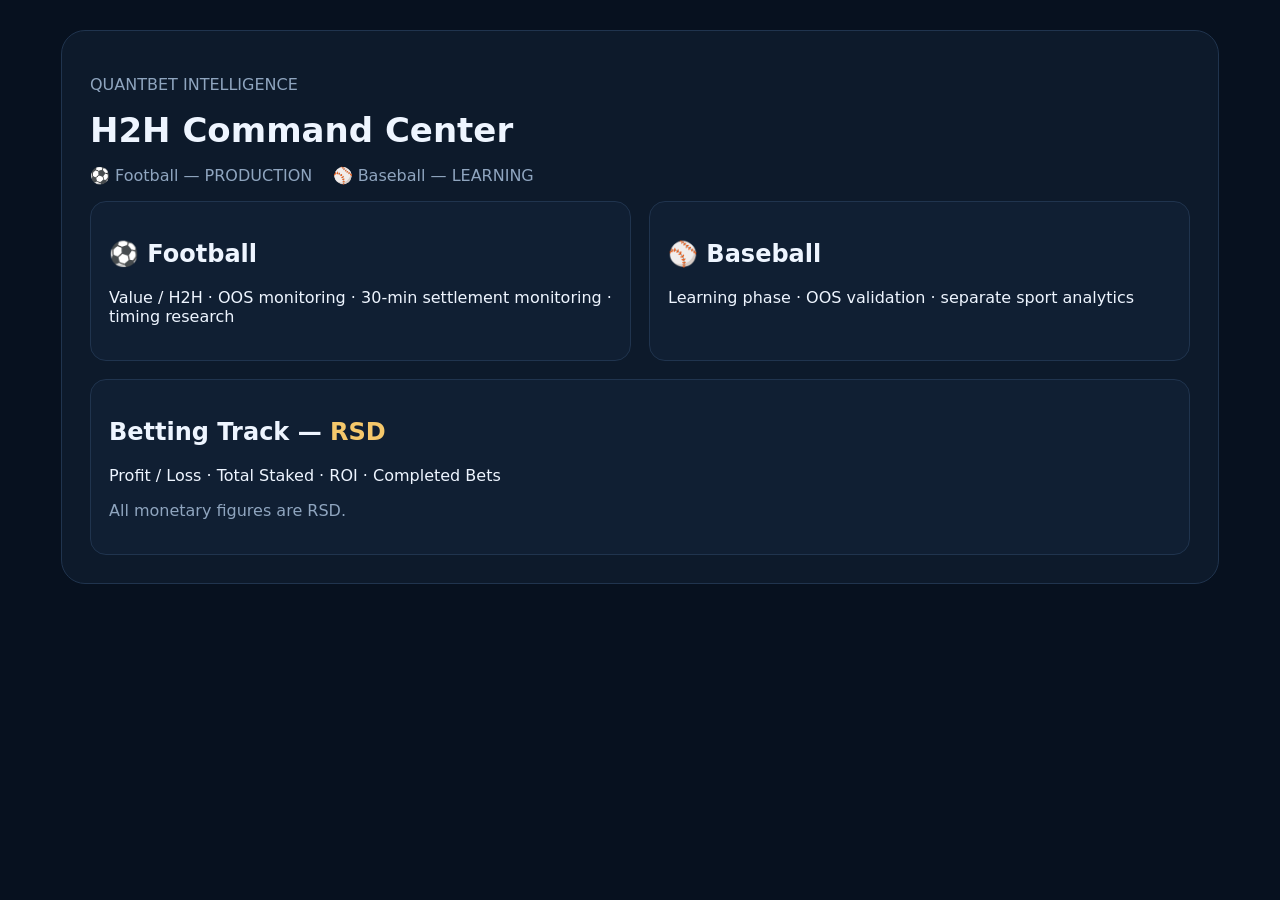
==== dashboard_preview.html @ 7c1d17b6 "Add dashboard design preview" ====
<!doctype html><html lang="sr"><head><meta charset="utf-8"><meta name="viewport" content="width=device-width,initial-scale=1"><title>QuantBet Dashboard</title><style>body{margin:0;background:#07111f;color:#eef5ff;font:16px system-ui;padding:30px}.box{max-width:1100px;margin:auto;background:#0d1a2b;border:1px solid #20344e;border-radius:24px;padding:28px}.grid{display:grid;grid-template-columns:1fr 1fr;gap:18px}.card{background:#101f33;border:1px solid #20344e;border-radius:16px;padding:18px}h1{font-size:34px;margin:0}.muted{color:#8fa5bf}.gold{color:#f5c86b}@media(max-width:700px){.grid{grid-template-columns:1fr}}</style></head><body><div class="box"><p class="muted">QUANTBET INTELLIGENCE</p><h1>H2H Command Center</h1><p class="muted">⚽ Football — PRODUCTION &nbsp;&nbsp; ⚾ Baseball — LEARNING</p><div class="grid"><div class="card"><h2>⚽ Football</h2><p>Value / H2H · OOS monitoring · 30-min settlement monitoring · timing research</p></div><div class="card"><h2>⚾ Baseball</h2><p>Learning phase · OOS validation · separate sport analytics</p></div></div><div class="card" style="margin-top:18px"><h2>Betting Track — <span class="gold">RSD</span></h2><p>Profit / Loss · Total Staked · ROI · Completed Bets</p><p class="muted">All monetary figures are RSD.</p></div></div></body></html>
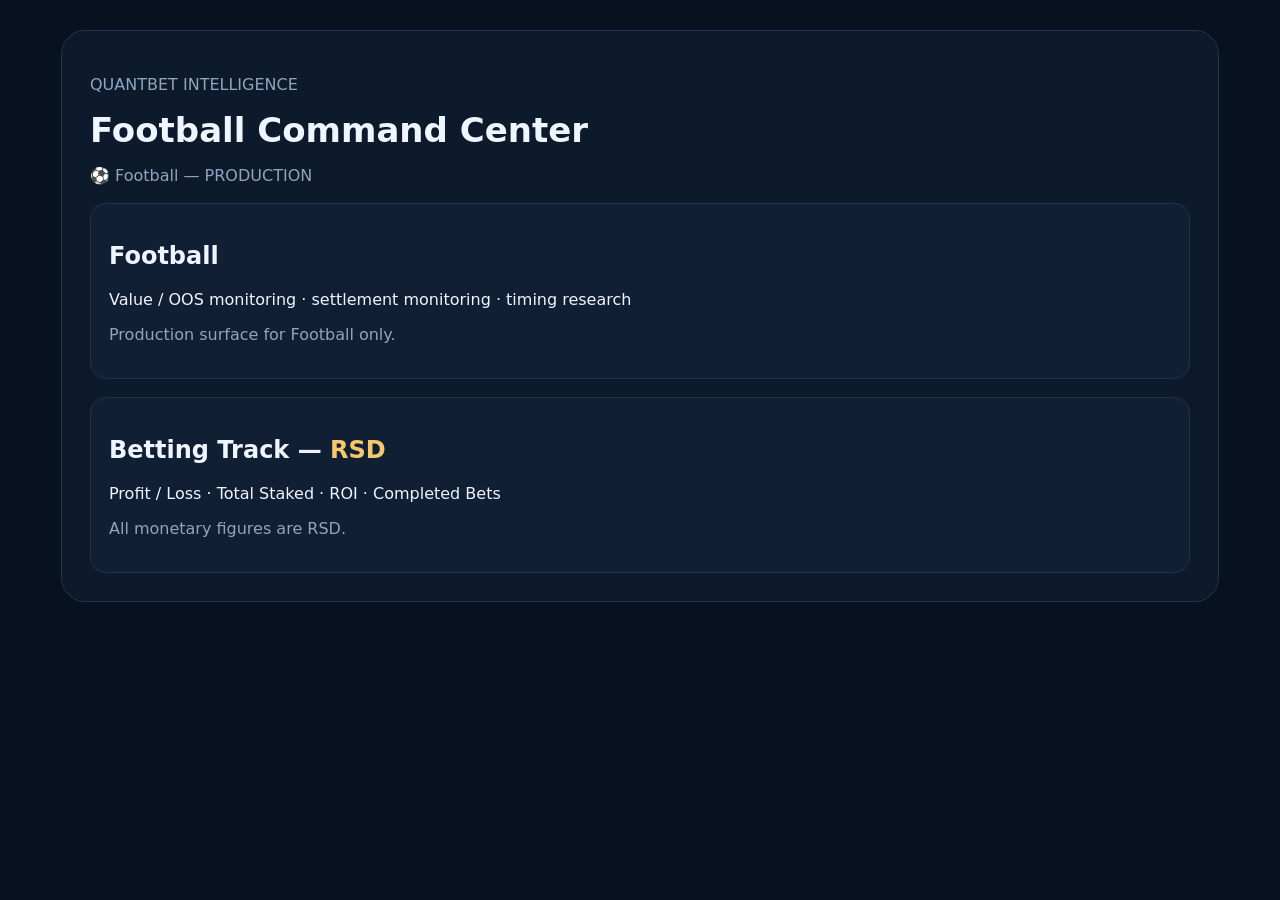
==== commit 399a58d2: "chore: make dashboard preview football-only" ====
--- a/dashboard_preview.html
+++ b/dashboard_preview.html
@@ -1 +1,31 @@
-<!doctype html><html lang="sr"><head><meta charset="utf-8"><meta name="viewport" content="width=device-width,initial-scale=1"><title>QuantBet Dashboard</title><style>body{margin:0;background:#07111f;color:#eef5ff;font:16px system-ui;padding:30px}.box{max-width:1100px;margin:auto;background:#0d1a2b;border:1px solid #20344e;border-radius:24px;padding:28px}.grid{display:grid;grid-template-columns:1fr 1fr;gap:18px}.card{background:#101f33;border:1px solid #20344e;border-radius:16px;padding:18px}h1{font-size:34px;margin:0}.muted{color:#8fa5bf}.gold{color:#f5c86b}@media(max-width:700px){.grid{grid-template-columns:1fr}}</style></head><body><div class="box"><p class="muted">QUANTBET INTELLIGENCE</p><h1>H2H Command Center</h1><p class="muted">⚽ Football — PRODUCTION &nbsp;&nbsp; ⚾ Baseball — LEARNING</p><div class="grid"><div class="card"><h2>⚽ Football</h2><p>Value / H2H · OOS monitoring · 30-min settlement monitoring · timing research</p></div><div class="card"><h2>⚾ Baseball</h2><p>Learning phase · OOS validation · separate sport analytics</p></div></div><div class="card" style="margin-top:18px"><h2>Betting Track — <span class="gold">RSD</span></h2><p>Profit / Loss · Total Staked · ROI · Completed Bets</p><p class="muted">All monetary figures are RSD.</p></div></div></body></html>+<!doctype html>
+<html lang="sr">
+<head>
+  <meta charset="utf-8">
+  <meta name="viewport" content="width=device-width,initial-scale=1">
+  <title>QuantBet Football Dashboard</title>
+  <style>
+    body{margin:0;background:#07111f;color:#eef5ff;font:16px system-ui;padding:30px}
+    .box{max-width:1100px;margin:auto;background:#0d1a2b;border:1px solid #20344e;border-radius:24px;padding:28px}
+    .card{background:#101f33;border:1px solid #20344e;border-radius:16px;padding:18px}
+    h1{font-size:34px;margin:0}.muted{color:#8fa5bf}.gold{color:#f5c86b}
+  </style>
+</head>
+<body>
+  <div class="box">
+    <p class="muted">QUANTBET INTELLIGENCE</p>
+    <h1>Football Command Center</h1>
+    <p class="muted">⚽ Football — PRODUCTION</p>
+    <div class="card" style="margin-top:18px">
+      <h2>Football</h2>
+      <p>Value / OOS monitoring · settlement monitoring · timing research</p>
+      <p class="muted">Production surface for Football only.</p>
+    </div>
+    <div class="card" style="margin-top:18px">
+      <h2>Betting Track — <span class="gold">RSD</span></h2>
+      <p>Profit / Loss · Total Staked · ROI · Completed Bets</p>
+      <p class="muted">All monetary figures are RSD.</p>
+    </div>
+  </div>
+</body>
+</html>
